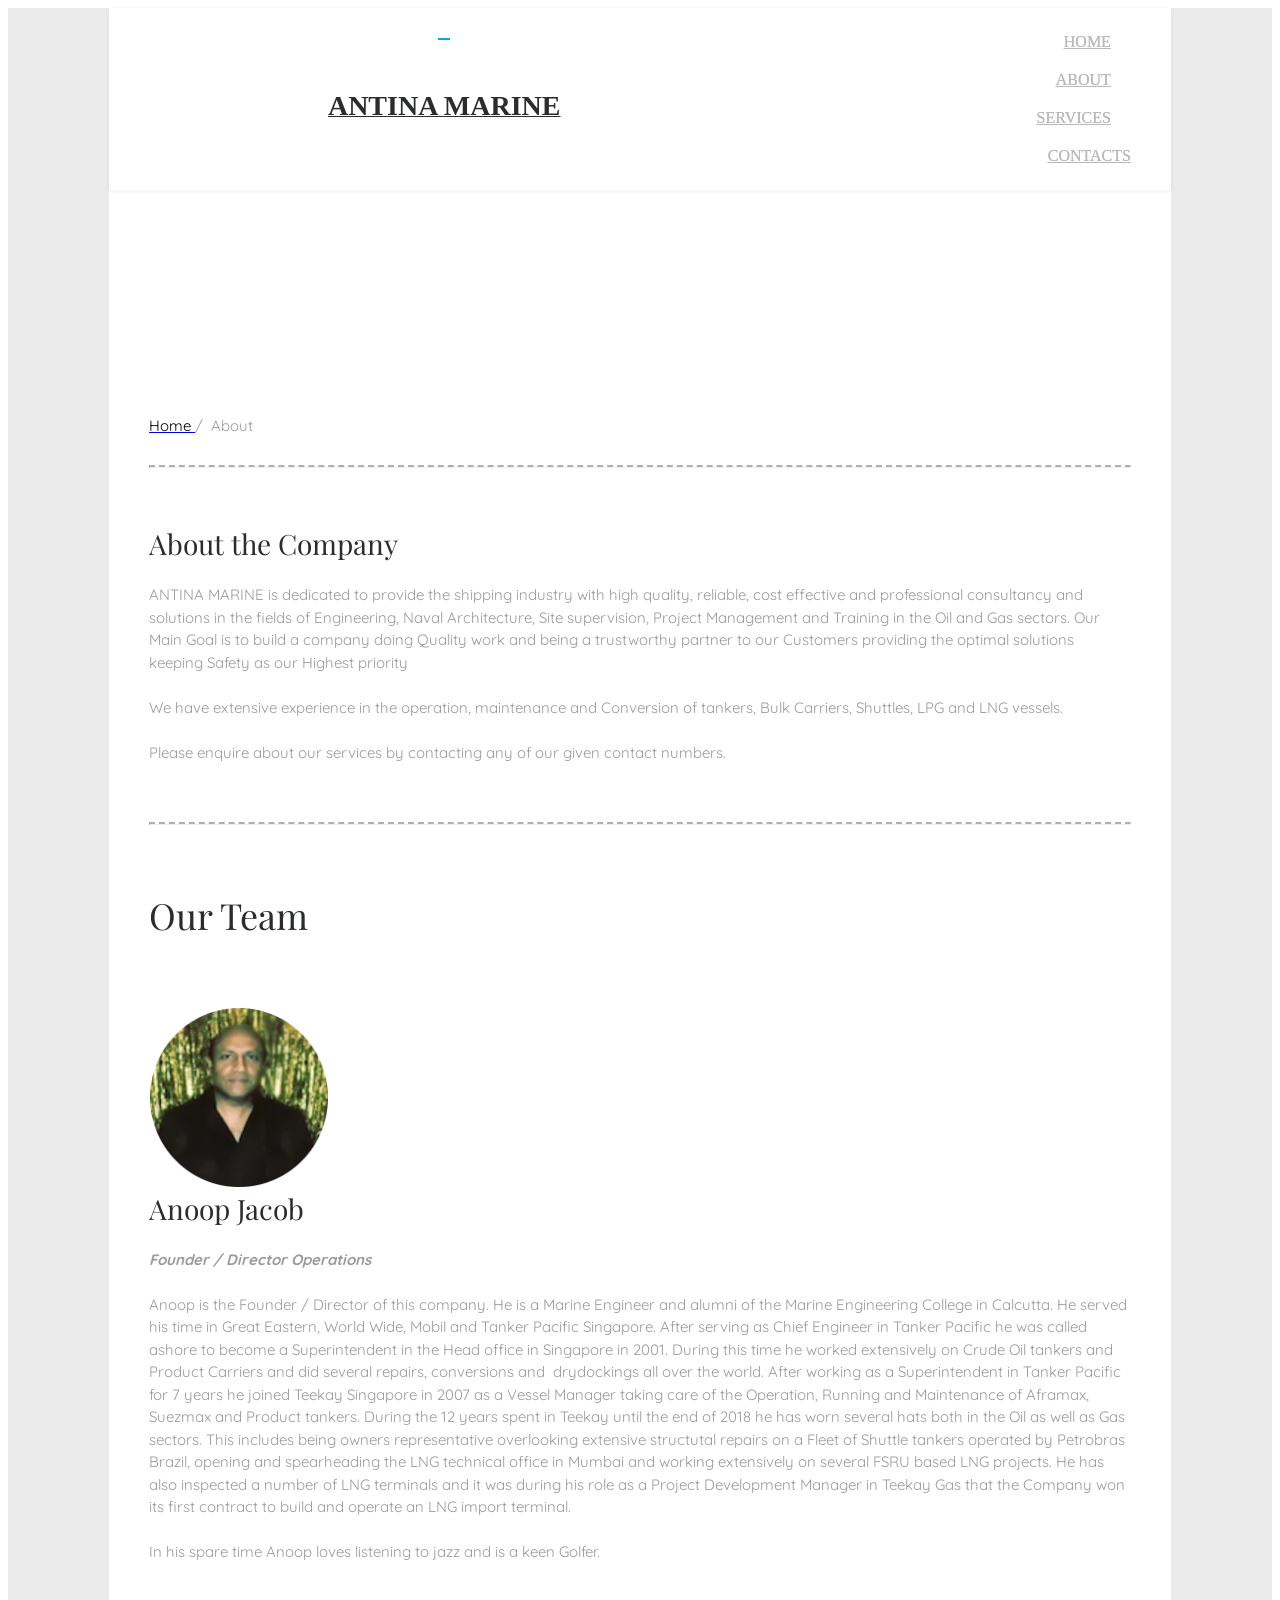
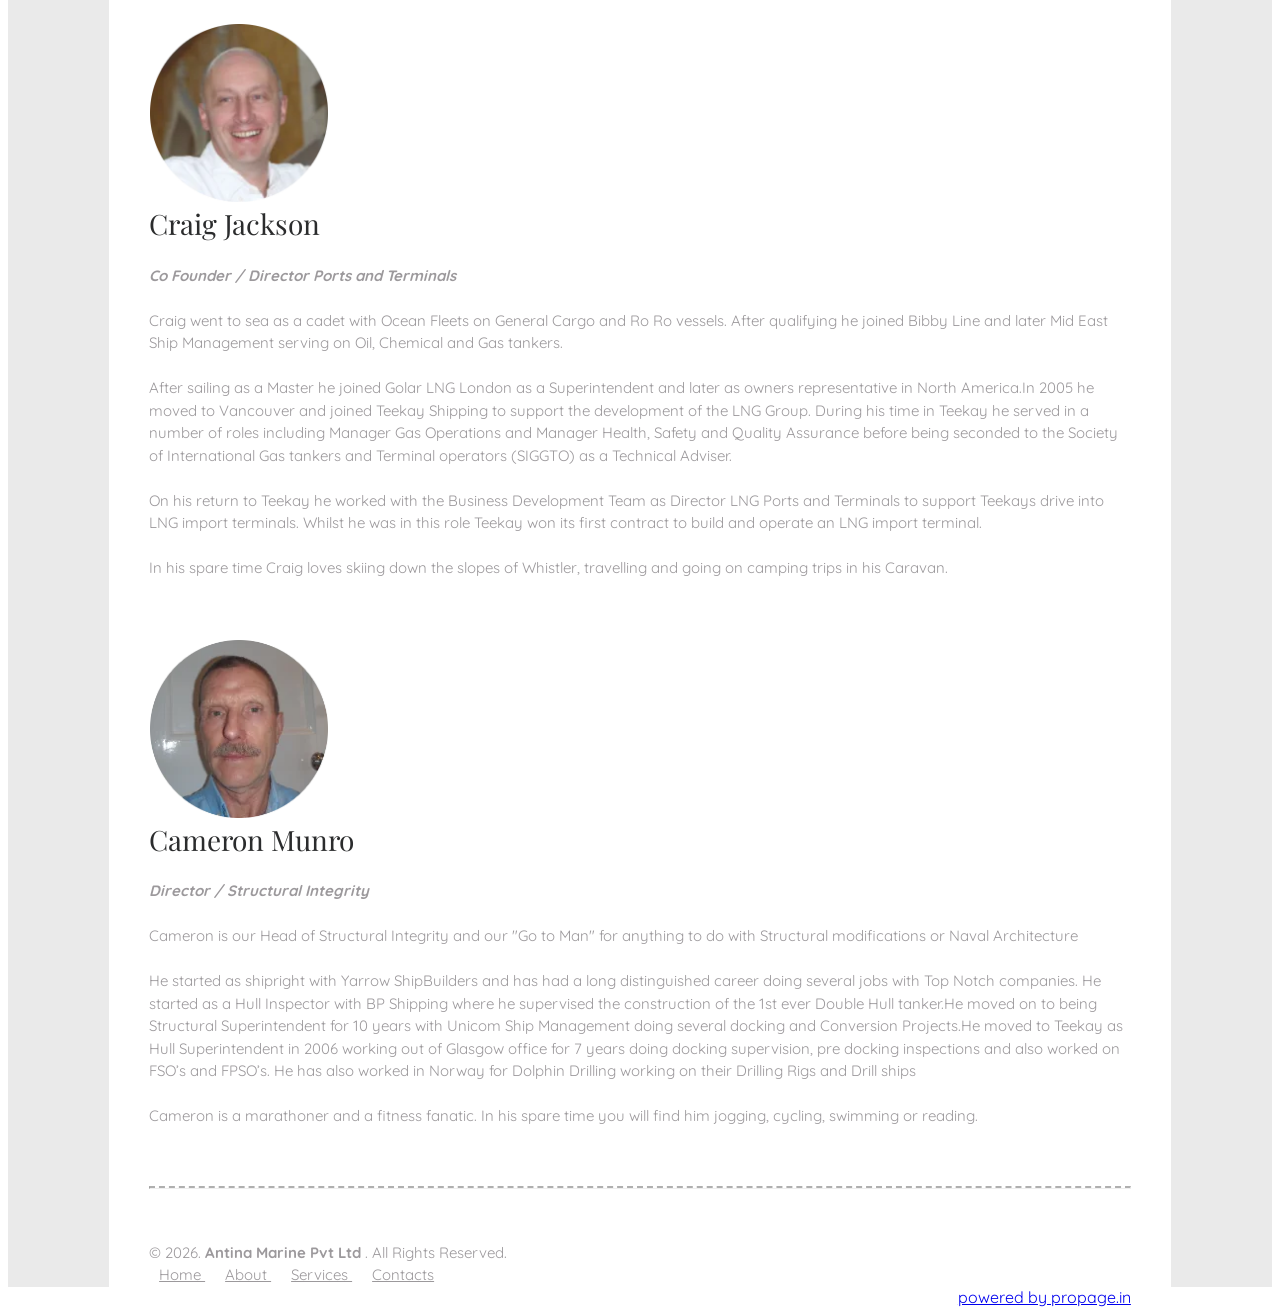
==== about.html @ 216d4218 "Implement initial project structure and setup" ====
<!DOCTYPE html>
<html>
<head>
<meta content="text/html; charset=utf-8" http-equiv="Content-Type"/>
<meta content="width=device-width, initial-scale=1.0" name="viewport"/>
<meta content="true" name="HandheldFriendly"/>
<meta content="480" name="MobileOptimized"/>
<title>
   ANTINA MARINE | About Us
  </title>
<meta content="ANTINA MARINE is dedicated to provide the shipping industry with high quality, reliable, cost effective and professional consultancy and solutions in the fields of Engineering, Naval Architecture, Site supervision, Project Management and Training in the Oil and Gas sectors. Our Main Goal is to build a company doing Quality work and being a trustworthy partner to our Customers providing the optimal solutions keeping Safety as our Highest priorityWe have extensive experience in the operation, maintenance and Conversion of tankers, Bulk Carriers, Shuttles, LPG and LNG vessels.Please enquire about our services by contacting any of our given contact numbers." name="description"/>
<meta content="Anoop Jacob,Craig Jackson,Soli Engineer,Cameron is our Head of Structural Integrity, Naval Architecture," name="keywords"/>
<meta content="ANTINA MARINE | About Us" property="og:title"/>
<meta content="website" property="og:type"/>
<meta content="ANTINA MARINE is dedicated to provide the shipping industry with high quality, reliable, cost effective and professional consultancy and solutions in the fields of Engineering, Naval Architecture, Site supervision, Project Management and Training in the Oil and Gas sectors. Our Main Goal is to build a company doing Quality work and being a trustworthy partner to our Customers providing the optimal solutions keeping Safety as our Highest priorityWe have extensive experience in the operation, maintenance and Conversion of tankers, Bulk Carriers, Shuttles, LPG and LNG vessels.Please enquire about our services by contacting any of our given contact numbers." property="og:description"/>
<meta content="http://www.antinamarine.com/" property="og:site_name"/>
<meta content="ANTINA MARINE | About Us" property="twitter:title"/>
<meta content="summary" name="twitter:card"/>
<meta content="ANTINA MARINE is dedicated to provide the shipping industry with high quality, reliable, cost effective and professional consultancy and solutions in the fields of Engineering, Naval Architecture, Site supervision, Project Management and Training in the Oil and Gas sectors. Our Main Goal is to build a company doing Quality work and being a trustworthy partner to our Customers providing the optimal solutions keeping Safety as our Highest priorityWe have extensive experience in the operation, maintenance and Conversion of tankers, Bulk Carriers, Shuttles, LPG and LNG vessels.Please enquire about our services by contacting any of our given contact numbers." property="twitter:description"/>
<meta content="ANTINA MARINE | About Us" property="twitter:site"/>
<link href="https://fonts.googleapis.com/css2?family=Playfair+Display:ital,wght@0,400..900;1,400..900&amp;family=Quicksand:wght@300..700&amp;display=swap" rel="stylesheet"/><link href="css/main-3.css" rel="stylesheet"/>
<link href="css/main-6.css" rel="stylesheet"/>
<script async="" src="js/bundle-23.js">
</script>
<script>
   window.dataLayer = window.dataLayer || [];
  function gtag(){dataLayer.push(arguments);}
  gtag('js', new Date());

  gtag('config', 'UA-113020394-46');
  </script>
<link href="css/main-5.css" rel="stylesheet" type="text/css"/>
<link href="css/internal-styles.css" rel="stylesheet"/><style>/* Default fonts: Playfair Display for headings, Quicksand for body (change_default_fonts.py) */
body, html, .viamagusPageSettings, .viamagusPageSettings .viamagus-container { font-family: 'Quicksand', sans-serif; }
h1, h2, h3, h4, h5, h6,
.viamagus-heading1, .viamagus-heading2, .viamagus-heading3, .viamagus-section-heading { font-family: 'Playfair Display', serif; }</style>
<link href="imgs/image-1.webp" rel="shortcut icon" type="image/x-icon"/>
<link href="imgs/image-1.webp" rel="apple-touch-icon" type="image/x-icon"/>
<script src="js/bundle-7.js" type="text/javascript">
</script>
<script src="js/bundle-24.js" type="text/javascript">
</script>
<script src="js/bundle-27.js" type="text/javascript">
</script>
<script src="js/bundle-15.js" type="text/javascript">
</script>
<script src="js/bundle-1.js" type="text/javascript">
</script>
<script src="js/bundle-16.js" type="text/javascript">
</script>
<script src="js/bundle-6.js" type="text/javascript">
</script>
<meta content="http://www.antinamarine.com/about.html" property="og:url"/>
</head>
<body>
<script>
   function loadViaBkgImage(){ if($('.backstretch').length){ $.backstretch('destroy',false);} }
  </script>
<div class="viamagusPageSettings">
<div class="viamagus-container">
<link href="css/main-2.css" rel="stylesheet" type="text/css"/>
<div class="viamagus-component viamagus_header" data-component-name="Menu" data-sticky-header="false" id="viamagus_Menu_8910">
<div class="viamagus-component-bg-colour">
<div class="viamagus-component-content navbar navbar-inverse" style="padding-top: 15px; padding-bottom: 15px; padding-left: 40px; padding-right: 40px; font-family: Roboto; font-weight: 700 !important">
<div class="navbar-inner" data-bkg-color="" data-transparent-menu-cover-mode="false">
<div class="viamagus-menu-top-row">
</div>
<div class="container menu-center">
<button class="btn btn-navbar" data-target=".nav-collapse" data-toggle="collapse" type="button">
<span class="icon-bar">
</span>
<span class="icon-bar">
</span>
<span class="icon-bar">
</span>
</button>
<div class="viamagus-business-logo" itemscope="" itemtype="http://schema.org/Organization">
<a class="brand" href="/" itemprop="url">
<span style="font-size: 28px">
<strong>
             ANTINA MARINE
            </strong>
</span>
</a>
</div>
<div class="collapse-center">
<div class="nav-collapse collapse">
<ul class="nav" id="menu-nav">
<li>
<a class="menulink" data-target=".nav-collapse" data-toggle="collapse" href="/" style="font-size: 16px">
<i aria-hidden="true" class="">
</i>
              HOME
             </a>
</li>
<li>
<a class="menulink" data-target=".nav-collapse" data-toggle="collapse" href="about.html" style="font-size: 16px">
<i aria-hidden="true" class="">
</i>
              ABOUT
             </a>
</li>
<li>
<a class="menulink" data-target=".nav-collapse" data-toggle="collapse" href="services.html" style="font-size: 16px">
<i aria-hidden="true" class="">
</i>
              SERVICES
             </a>
</li>
<li>
<a class="menulink" data-target=".nav-collapse" data-toggle="collapse" href="contact.html" style="font-size: 16px">
<i aria-hidden="true" class="">
</i>
              CONTACTS
             </a>
</li>
</ul>
</div>
</div>
</div>
</div>
</div>
</div>
</div>
<div class="viamagus-component viamagus-section-header viamagus-background" data-bkg-image="https://144410f45bc438dcad5a-18b98864fdca6f83e555a378b2619d1d.ssl.cf1.rackcdn.com/1554118048437Background.png" data-component-name="Section Title" id="viamagus_Section_Title_7925">
<div class="viamagus-component-bg-colour">
<div class="viamagus-component-content" style="padding-top: 50px; padding-bottom: 50px">
<div class="row-fluid">
<div class="span12">
<div class="title-page">
<h2 class="viamagus-section-heading title">
<div style="text-align: center">
<span style="color: #FFFFFF">
             About Us
            </span>
</div>
</h2>
</div>
</div>
</div>
</div>
</div>
</div>
<div class="viamagus-component viamagus-richtext" data-bkg-image="" data-component-name="Text" id="viamagus_Text_2625">
<div class="viamagus-component-bg-colour">
<div class="viamagus-component-content" style="padding-top: 20px; padding-bottom: 10px">
<div class="row-fluid viamagus-paragraph" id="viamagus_Text_2625-content">
<a data-active-tab="#pageTab" href="home.html#">
<span style="color: #000000">
          Home
         </span>
</a>
        /  About
       </div>
</div>
</div>
</div>
<div class="viamagus-component viamagus-section-divider">
<div class="viamagus-component-bg-colour">
<div class="viamagus-component-content" style="padding-top: 10px; padding-bottom: 10px">
<hr class="featurette-divider" data-component-name="" id="" style="border-top: 1px solid #eee"/>
</div>
</div>
</div>
<div class="viamagus-component viamagus-image-text container-fluid" data-bkg-image="" data-component-name="Image Text" id="viamagus_Image_Text_7278">
<div class="viamagus-component-bg-colour">
<div class="viamagus-component-content" style="padding-top: 40px; padding-bottom: 40px">
<div class="row-fluid">
<div class="featurette">
<div>
<div class="content-container">
<h2 class="viamagus-heading2 featurette-heading">
            About the Company
           </h2>
<div class="lead viamagus-paragraph">
            ANTINA MARINE is dedicated to provide the shipping industry with high quality, reliable, cost effective and professional consultancy and solutions in the fields of Engineering, Naval Architecture, Site supervision, Project Management and Training in the Oil and Gas sectors. Our Main Goal is to build a company doing Quality work and being a trustworthy partner to our Customers providing the optimal solutions keeping Safety as our Highest priority
            <br/>
<br/>
            We have extensive experience in the operation, maintenance and Conversion of tankers, Bulk Carriers, Shuttles, LPG and LNG vessels.
            <br/>
<br/>
            Please enquire about our services by contacting any of our given contact numbers.
           </div>
</div>
<div style="clear: both">
</div>
</div>
</div>
</div>
</div>
</div>
</div>
<div class="viamagus-component viamagus-section-divider">
<div class="viamagus-component-bg-colour">
<div class="viamagus-component-content" style="padding-top: 10px; padding-bottom: 10px">
<hr class="featurette-divider" data-component-name="" id="" style="border-top: 1px solid #eee"/>
</div>
</div>
</div>
<div class="viamagus-component viamagus-section-header" data-bkg-image="" data-component-name="Section Title" id="viamagus_Section_Title_180">
<div class="viamagus-component-bg-colour">
<div class="viamagus-component-content" style="padding-top: 20px; padding-bottom: 10px">
<div class="row-fluid">
<div class="span12">
<div class="title-page">
<h2 class="viamagus-section-heading title">
           Our Team
          </h2>
</div>
</div>
</div>
</div>
</div>
</div>
<div class="viamagus-component viamagus-image-text container-fluid" data-bkg-image="" data-component-name="Anoop Jacob" id="viamagus_Image_Text_8331">
<div class="viamagus-component-bg-colour">
<div class="viamagus-component-content" style="padding-top: 30px; padding-bottom: 30px">
<div class="row-fluid">
<div class="featurette">
<div class="viamagus-img-txt-split row-fluid">
<div class="span3 pull-left" style="display: table">
<div class="img-container" style="text-align: center; vertical-align: top; display: table-cell">
<img alt="Anoop Jacob" class="featurette-image" data-original="https://144410f45bc438dcad5a-18b98864fdca6f83e555a378b2619d1d.ssl.cf1.rackcdn.com/1554353889473Anoop.png" src="imgs/anoop-jacob.webp" style="width: 85%"/>
</div>
</div>
<div class="span9 txt-container" style="display: table">
<span class="txt-container-vertical-alignment" style="display: table-cell; vertical-align: top">
<h2 class="viamagus-heading2 featurette-heading">
             Anoop Jacob
            </h2>
<div class="lead viamagus-paragraph">
<em>
<strong>
               Founder / Director Operations
              </strong>
</em>
<br/>
<br/>
             Anoop is the Founder / Director of this company. He is a Marine Engineer and alumni of the Marine Engineering College in Calcutta. He served his time in Great Eastern, World Wide, Mobil and Tanker Pacific Singapore. After serving as Chief Engineer in Tanker Pacific he was called ashore to become a Superintendent in the Head office in Singapore in 2001. During this time he worked extensively on Crude Oil tankers and Product Carriers and did several repairs, conversions and  drydockings all over the world. After working as a Superintendent in Tanker Pacific for 7 years he joined Teekay Singapore in 2007 as a Vessel Manager taking care of the Operation, Running and Maintenance of Aframax, Suezmax and Product tankers. During the 12 years spent in Teekay until the end of 2018 he has worn several hats both in the Oil as well as Gas sectors. This includes being owners representative overlooking extensive structutal repairs on a Fleet of Shuttle tankers operated by Petrobras Brazil, opening and spearheading the LNG technical office in Mumbai and working extensively on several FSRU based LNG projects. He has also inspected a number of LNG terminals and it was during his role as a Project Development Manager in Teekay Gas that the Company won its first contract to build and operate an LNG import terminal.
             <br/>
<br/>
             In his spare time Anoop loves listening to jazz and is a keen Golfer.
            </div>
</span>
</div>
</div>
</div>
</div>
</div>
</div>
</div>
<div class="viamagus-component viamagus-image-text container-fluid" data-bkg-image="" data-component-name="Craig Jackson" id="viamagus_Image_Text_8439">
<div class="viamagus-component-bg-colour">
<div class="viamagus-component-content" style="padding-top: 30px; padding-bottom: 30px">
<div class="row-fluid">
<div class="featurette">
<div class="viamagus-img-txt-split row-fluid">
<div class="span3 pull-left" style="display: table">
<div class="img-container" style="text-align: center; vertical-align: top; display: table-cell">
<img alt="Craig Jackson" class="featurette-image" data-original="https://144410f45bc438dcad5a-18b98864fdca6f83e555a378b2619d1d.ssl.cf1.rackcdn.com/1554121737664CraigJackson.png" src="imgs/craig-jackson.webp" style="width: 85%"/>
</div>
</div>
<div class="span9 txt-container" style="display: table">
<span class="txt-container-vertical-alignment" style="display: table-cell; vertical-align: top">
<h2 class="viamagus-heading2 featurette-heading">
             Craig Jackson
            </h2>
<div class="lead viamagus-paragraph">
<em>
<strong>
               Co Founder / Director Ports and Terminals
              </strong>
</em>
<br/>
<br/>
             Craig went to sea as a cadet with Ocean Fleets on General Cargo and Ro Ro vessels. After qualifying he joined Bibby Line and later Mid East Ship Management serving on Oil, Chemical and Gas tankers.
             <br/>
<br/>
             After sailing as a Master he joined Golar LNG London as a Superintendent and later as owners representative in North America.In 2005 he moved to Vancouver and joined Teekay Shipping to support the development of the LNG Group. During his time in Teekay he served in a number of roles including Manager Gas Operations and Manager Health, Safety and Quality Assurance before being seconded to the Society of International Gas tankers and Terminal operators (SIGGTO) as a Technical Adviser.
             <br/>
<br/>
             On his return to Teekay he worked with the Business Development Team as Director LNG Ports and Terminals to support Teekays drive into LNG import terminals. Whilst he was in this role Teekay won its first contract to build and operate an LNG import terminal.
             <br/>
<br/>
             In his spare time Craig loves skiing down the slopes of Whistler, travelling and going on camping trips in his Caravan.
            </div>
</span>
</div>
</div>
</div>
</div>
</div>
</div>
</div>
<div class="viamagus-component viamagus-image-text container-fluid" data-bkg-image="" data-component-name="Cameroon Munro" id="viamagus_Image_Text_9403">
<div class="viamagus-component-bg-colour">
<div class="viamagus-component-content" style="padding-top: 30px; padding-bottom: 40px">
<div class="row-fluid">
<div class="featurette">
<div class="viamagus-img-txt-split row-fluid">
<div class="span3 pull-left" style="display: table">
<div class="img-container" style="text-align: center; vertical-align: top; display: table-cell">
<img alt="Cameron Munro" class="featurette-image" data-original="https://144410f45bc438dcad5a-18b98864fdca6f83e555a378b2619d1d.ssl.cf1.rackcdn.com/1554121795633CameroonMunro.png" src="imgs/cameron-munro.webp" style="width: 85%"/>
</div>
</div>
<div class="span9 txt-container" style="display: table">
<span class="txt-container-vertical-alignment" style="display: table-cell; vertical-align: top">
<h2 class="viamagus-heading2 featurette-heading">
             Cameron Munro
            </h2>
<div class="lead viamagus-paragraph">
<em>
<strong>
               Director / Structural Integrity
              </strong>
</em>
<br/>
<br/>
             Cameron is our Head of Structural Integrity and our "Go to Man" for anything to do with Structural modifications or Naval Architecture
             <br/>
<br/>
             He started as shipright with Yarrow ShipBuilders and has had a long distinguished career doing several jobs with Top Notch companies. He started as a Hull Inspector with BP Shipping where he supervised the construction of the 1st ever Double Hull tanker.He moved on to being Structural Superintendent for 10 years with Unicom Ship Management doing several docking and Conversion Projects.He moved to Teekay as Hull Superintendent in 2006 working out of Glasgow office for 7 years doing docking supervision, pre docking inspections and also worked on FSO’s and FPSO’s. He has also worked in Norway for Dolphin Drilling working on their Drilling Rigs and Drill ships
             <br/>
<br/>
             Cameron is a marathoner and a fitness fanatic. In his spare time you will find him jogging, cycling, swimming or reading.
            </div>
</span>
</div>
</div>
</div>
</div>
</div>
</div>
</div>
<div class="viamagus-component viamagus-section-divider">
<div class="viamagus-component-bg-colour">
<div class="viamagus-component-content" style="padding-top: 10px; padding-bottom: 10px">
<hr class="featurette-divider" data-component-name="" id="" style="border-top: 1px solid #eee"/>
</div>
</div>
</div>
<div class="viamagus-component container-fluid viamagus-embedCode" data-component-name="Embed Code" id="viamagus_Embed_Code_5484">
</div>
<footer class="viamagus-component viamagus_footer" data-bkg-image="" data-component-name="Footer" id="viamagus_Footer_6683">
<div class="viamagus-component-bg-colour">
<div class="viamagus-component-content">
<div class="row-fluid viamagus-paragraph">
<div class="span6">
         © 2026.
         <strong>
          Antina Marine Pvt Ltd
         </strong>
         . All Rights Reserved.
        </div>
<div class="span6">
<div>
<a data-active-tab="#pageTab" href="home.html#">
           Home
          </a>
<a data-active-tab="#pageTab" href="about.html#">
           About
          </a>
<a data-active-tab="#pageTab" href="services.html#">
           Services
          </a>
<a data-active-tab="#pageTab" href="contact.html#">
           Contacts
          </a>
</div>
</div>
</div>
<div class="row-fluid">
<div id="logo">
<a class="external" href="https://propage.in" id="goUp" style="float: right" target="_blank" title="propage.in">powered by propage.in</a>
</div>
</div>
</div>
</div>
</footer>
</div>
</div>
<script src="js/bundle-17.js">
</script>
<script src="js/bundle-19.js">
</script>
<script src="js/bundle-21.js">
</script>
<script src="js/bundle-5.js">
</script>
<script src="js/bundle-14.js">
</script>
<script src="js/bundle-22.js">
</script>
<script src="js/bundle-8.js">
</script>
<script src="js/bundle-29.js">
</script>
<script src="js/bundle-28.js">
</script>
<script src="js/bundle-11.js">
</script>
<script src="js/bundle-12.js">
</script>
<script src="js/bundle-9.js">
</script>
<script src="js/bundle-26.js">
</script>
<script src="js/bundle-13.js">
</script>
<script src="js/bundle-25.js" type="text/javascript">
</script>
<script src="js/bundle-10.js" type="text/javascript">
</script>
<script src="js/bundle-2.js" type="text/javascript">
</script>
<script src="js/bundle-18.js" type="text/javascript">
</script>
<script src="js/bundle-3.js" type="text/javascript">
</script>
<script src="js/bundle-4.js" type="text/javascript">
</script>
<script>
   $(function() {	Viamagus_Website_Loader._init();	Viamagus_Form_Loader._init();});
  </script>
</body>
</html>
---- css/internal-styles.css ----
/* Extracted internal styles from antinamarine.com HTML pages */

.viamagus-errorpage{
background:#D8D8D8;
text-align:center;
margin-top: 150px;
}
 .viamagus-errorpage .errorpage404{
color:#aaa;
font-size:100px;
margin:50px;
}
.viamagus-errorpage .errorpageheader{
color:#4C4C4C;
font-size:50px;
}
.btn{
background:#00ACE6;
color:#fff;
border:0px;
border-radius:0px;
margin:50px;
}
.btn:hover{
background:#00ACE6;
color:#fff;

}

/* RESTAURANT Generic CSS starts */#playarea #target, .viamagus-container {  margin-left:8%;  margin-right:8%;  background-color:#fff;}.viamagusPageSettings {  background-color:rgba(234,234,234,1) !important;}.container-fluid {  padding: 0px;}.viamagus-heading1{  color: #fff;  line-height: 1.2;}.viamagus-heading3{  color: #fff;  line-height: 1.25;}.viamagus-section-heading{  color: #2b2c2d;  line-height: 1.25;}.viamagus-heading2{  color: #2b2c2d;  line-height: 1.25;}.viamagus-paragraph{  color: #9c999c;  line-height: 1.5;  word-break: break-word;}.viamagus-heading2.featurette-heading{  margin-top: 0px}.viamagus-component-content {  padding: 10px 40px;  max-width: 1366px;  margin: auto;}.well .viamagus-component-content, .viamagus_txt-slide .viamagus-component-content {  padding: 0px ;  max-width: 100%;  margin: auto;}.viamagus-spacer .viamagus-component-content{  padding: 0px 40px;}.viamagus-component-content-inner {  padding: 0px 40px;  max-width: 1366px;  margin: auto;  margin-top: 10px;  margin-bottom: 10px;}.viamagus_landimg .viamagus-component-content {  margin: auto !important;  padding-top: 0px !important;  padding-bottom: 0px !important;}.viamagus_footer .viamagus-component-content {  padding: 35px 40px 0 40px;}.vm-social-wall .viamagus-component-content {  padding: 0px;}.viamagus-background .backstretch:before {  position: absolute;  content: '';  width: 100%;  height: 100%;  background: rgba(0, 0, 0, 0.1)}.viamagus-button-default {  background: #50BFA4;  border: 0px solid;  font-size: 14px;  color: #fff;  margin: auto;  border-radius: 0px;  text-shadow: 0 0 0;  padding: 12px 25px;  margin-top: 20px;}.viamagus-button-default:hover {  background: #059a87;  color: #fff;}.viamagus-button-flat {  background: #e50746;  padding: 20px 45px;  text-shadow: 0 0 0;  color: #fff;  font-size: 17px;  text-decoration: none;  border: none;  vertical-align: middle;  border-radius: 0;  margin-top: 20px;}.viamagus-button-flat:hover {  background: #d60742;  color: #fff;}.viamagus-button-transparent {  background: rgba(0, 0, 0, 0);  border: 2px solid;  color: #fff;  margin: auto;  border-radius: 10px;  text-shadow: 0 0 0;  padding: 10px 30px;  margin-top: 20px;}.viamagus-button-transparent:hover {  background: rgba(0, 0, 0, 0.2);  color: #fff;}.mfp-figure:after {  box-shadow: none;  background: none;}/* Nav Bar/Header */.viamagus_header {  display: block;  position: relative;  z-index: 1;}.viamagus_header .viamagus-component-bg-colour {  background-color:#fff;}.viamagus_header .navbar {  margin-bottom: 0px !important;  box-shadow: 0 1px 4px rgba(0,0,0,0.065);}.viamagus_header .navbar-inner {  background: none;  padding: 0px;  border-radius: 0px;  border: 0px;  box-shadow: 0 0 0;}.viamagus_header .nav {  list-style: none;  position: relative;  float: right;  margin: 0;}.viamagus_header .brand {  color: #2b2c2d;  margin-left: 0px;  padding-left: 0px;  text-shadow: none;}.viamagus_header .brand:hover {  color: #2b2c2d;}.viamagus_header .brandcenter {  width: 100%;  margin-left: -20px;}.viamagus_header .navbar-inverse .nav-collapse .nav>li.active>a{  background: none;  color: #2B2C2D;  -webkit-box-shadow: inset 0 0px 0px rgba(0, 0, 0, 0.125);  box-shadow: inset 0 0px 0px rgba(0, 0, 0, 0.125);  outline: none;}.viamagus_header .navbar-inverse .nav>li>a {  text-shadow: 0 0 0;  padding: 10px 20px 10px 20px;}.viamagus_header .navbar-inverse .nav>li:last-child a {  padding: 10px 0px 10px 20px;}.viamagus_header .nav li a {  display: block;  color: #9c999c;  font-size: 14px;  font-weight: 100;}.viamagus_header .nav li a:hover {  text-decoration: none;  color: #2e3133;}.viamagus_header .navbar .btn-navbar {  margin-top: 15px;}.viamagus_header .navbar-inverse .nav-collapse .nav>li>a {  background: none;  text-align: right;}.viamagus_header .navbar-inverse .nav-collapse .nav>li>a:hover {  background: none;  color: #333;}.viamagus_header .menu-center {  display: table;  text-align: center;  width: 100% !important;}.viamagus_header .logomenu-center {  display: table;  text-align: center;  width: auto !important;}.viamagus_header .collapse-center {  display: table-cell;  vertical-align: middle;}.viamagus_header .collapse-centerbrand {  display: table;  margin: auto;}.viamagus-sticky-header {  position: fixed !important;  top: 0;  width: 100%;  z-index: 1010;}.viamagus_header .dropdown-menu {  border: 0;  border-top: 2px solid #F1720C;  border-radius: 0px;  background: #fff;  margin-top: 10px;  position: absolute;  top: 100%;  right: 0px !important;  margin-top: 10px;  left: auto;  padding: 0;}.viamagus_header .navbar .nav>li>.dropdown-menu:after {  left: auto !important;  right: 17px !important;}.viamagus_header .navbar .nav>li>.dropdown-menu:before {  left: auto !important;  right: 17px !important;}.viamagus_header .navbar .nav>li>.dropdown-menu:before {  position: absolute;  top: -8px;  display: inline-block;  border-right: 7px solid transparent;  border-bottom: 7px solid transparent;  border-left: 7px solid transparent;  border-bottom-color: rgba(0, 0, 0, 0.2);  content: '';}.viamagus_header .navbar .nav>li>.dropdown-menu:after {  position: absolute;  top: -8px;  display: inline-block;  border-right: 7px solid transparent;  border-bottom: 7px solid #F1720C;  border-left: 6px solid transparent;  content: '';}.viamagus_header .dropdown-menu li a {  background: none;  border-bottom: 1px solid #e7e7e7;  color: #444 !important;  border-bottom: 1px solid #e7e7e7;  font-weight: 400;  font-size: 14px;  line-height: 35px;  text-align: right;  padding: 3px 15px;  -webkit-transition: all 200ms ease-in;  -o-transition: all 200ms ease-in;  -moz-transition: all 200ms ease-in;  transition: all 200ms ease-in;}.viamagus_header .navbar-inverse .nav li.dropdown.open>.dropdown-toggle {  background: none;}.viamagus_header .navbar-inverse .nav li.dropdown>.dropdown-toggle .caret {  border-top-color: #999;  border-bottom-color: #999;}.viamagus_header .navbar-inverse .nav li.dropdown>.dropdown-toggle .caret:hover {  border-top-color: #e33b00;  border-bottom-color: #e33b00;}.viamagus_header .dropdown-menu>li>a:hover, .dropdown-menu>li>a:focus, .dropdown-submenu:hover>a, .dropdown-submenu:focus>a {  background: #000;  color: #777;}.viamagus_header .dropdown-menu>.active>a, .dropdown-menu>.active>a:hover, .dropdown-menu>.active>a:focus {  background: none;  text-align: right;}.viamagus_header .navbar-inverse .nav li.dropdown.open>.dropdown-toggle, .navbar-inverse .nav li.dropdown.active>.dropdown-toggle, .navbar-inverse .nav li.dropdown.open.active>.dropdown-toggle {  color: #999;  background-color: none;}.viamagus_header .navbar-inverse .nav-collapse .dropdown-menu a:hover {  background: none;}/* Hero Section/Landing Image */.viamagus_landimg {  -webkit-background-size: cover;  background-size: cover;  background-repeat: no-repeat;  box-sizing: border-box;  display: block;  background-color: rgba(0, 0, 0, 0);  width: 100%;}.viamagus_landimg .viamagus-component-bg-colour {  width: 100%;}.displayTable{  display: table;  width:100%;}.displayTableCell{  display: table-cell;  width:100%;  vertical-align: middle;  height:500px;}.viamagus_landimg .box-video {  overflow: hidden;}.viamagus_landimg #video-area, .viamagus_landimg #box-left {  display: table;  min-height: 350px;}.viamagus_landimg #video-area .hero {  text-align: center;}.viamagus_landimg #video-area .hero img {  max-height: 350px;  float: none;}.viamagus_landimg .hero {  display: table-cell;  vertical-align: middle;}.viamagus_landimg .hero-img-center img {  max-height: 150px;}.viamagus_landimg #box-center {  max-height: 350px;}/* Image */.viamagus_image {  margin: 0px;  display: table;  width: 100%;}.viamagus_image img {  margin: auto;  vertical-align: middle;  display: block;  text-align: center;}/* Image/text */.viamagus-image-text .featurette {  overflow: hidden;  background:;}.viamagus-image-text .featurette-image {  position: relative;  z-index: 10;}.featurette-image.pull-right, .pull-right img.featurette-image {  margin-left: 30px;}.featurette-image.pull-left, .pull-left img.featurette-image {  margin-right:30px;}.featurette .lead {  margin:0px;}.viamagus-image-text ol, .viamagus-image-text ul {  list-style-position: inside;  margin: 0;}/* 3 Column Grid */.columngrid-wrap img.why-section {  float: left;  margin-right: 10px;}.viamagus_circlimg img.why-section {  border-radius: 0px;}.viamagus_circlimg  img:hover {  opacity: 0.9;  filter: alpha(opacity=90);}.viamagus_circlimg ul, .viamagus_circlimg ol {  list-style-position: inside;  margin: 0;}/* Text Slider */.viamagus_txt-slide .block {  display: table;  border: 0px !important;  background: none !important;  margin: 0em;  border-top: none;}.viamagus_txt-slide .center {  display: table-cell;  vertical-align: middle;}.viamagus_txt-slide .carousel-control.left {  left: 0px;}.viamagus_txt-slide .carousel-control.right {  right: 0px;}.viamagus_txt-slide .carousel-control.right, .viamagus_txt-slide .carousel-control.left {  -moz-outline-style: none;  outline: none;  border-radius: 0;  border: 0 none;  width: 10px;  background-color: transparent;  opacity: 0.9;  margin-top: 0px;  color: #fff;  font-size: 30px;  display: block;  padding: 0 25px;  height: 100%;  top: 0;}.viamagus_txt-slide .carousel-control .arrow {  display: block;  position: absolute;  top: 50%;  margin-top: -16px;}.viamagus_txt-slide .carousel-control.right .arrow {  left: 35px;  color: #fff;}.viamagus_txt-slide .carousel-control.left .arrow {  right: 35px;  color: #fff;}.viamagus_txt-slide .carousel-control.hide {  display: none !important;}.viamagus_txt-slide  .hidden-phone {  display: block !important;}.viamagus_txt-slide .fa-2x {  font-size: 35px;} /* Carousel */.well {  background-color: transparent;  border-radius: 0px;  border: 0px;  margin-bottom: 0px;}.carousel {  margin-bottom: 0px;}.carousel-control {  background: transparent;  border: none;  opacity: .7;  width: 22px;}.well .carousel-indicators {  right: 100px !important;}.well .carousel-control {  position: absolute;  top: 51% !important;}.carousel-inner > .item > img {  margin: 0 auto;  top: 0;  left: 0;}.viamagus-carousel-slider-info {  background: rgba(1,1,1,0.6);  position: absolute;  bottom: 0;  width: 100%;  padding-bottom: 5px;}.viamagus-carousel-slider-text {  position: absolute;  top: 0;  left: 0;  bottom: 0;  right: 0;  display: block;}.slider-text-center {  display: table;  width: 100%;}.slider-text-center-text {  display: table-cell;  vertical-align: middle;}.viamagus-clients-list .elastislide-list li {  width: auto !important;  max-width: none !important;  max-height: none !important;}/*Media Galleria */.galleria {  background: transparent;}.galleria .notouch {  background: transparent;}/* Grid Gallery Starts Here */.viamagus-grid-item.viamagus-grid {  position: absolute;  width: 200px;  background-position: center center;  background-repeat: no-repeat;  background-size: cover;}.viamagus-grid img {  max-width: 100%;  width: 100%;  display: block;  -webkit-transition: all 600ms cubic-bezier(0.19, 1, 0.22, 1);  -moz-transition: all 600ms cubic-bezier(0.19, 1, 0.22, 1);  -o-transition: all 600ms cubic-bezier(0.19, 1, 0.22, 1);  transition: all 600ms cubic-bezier(0.19, 1, 0.22, 1);  -webkit-transform-origin: 50% 0%;  -moz-transform-origin: 50% 0%;  -o-transform-origin: 50% 0%;  -ms-transform-origin: 50% 0%;  transform-origin: 50% 0%;}.viamagus-grid .viamagus-grid-item-info {  bottom: 0;  text-overflow: ellipsis;  background: #F7F5F2;  padding: 30px;  position: absolute;  top: 0;  left: 0;  z-index: 1000;  width: 100%;  height: 100%;  display: block;  color: #45494d;  -moz-opacity: 0;  opacity: 0;  -webkit-transition: all 500ms cubic-bezier(0.19, 1, 0.22, 1);  -moz-transition: all 500ms cubic-bezier(0.19, 1, 0.22, 1);  -o-transition: all 500ms cubic-bezier(0.19, 1, 0.22, 1);  transition: all 500ms cubic-bezier(0.19, 1, 0.22, 1);  -webkit-box-sizing: border-box;  -moz-box-sizing: border-box;  box-sizing: border-box;}.viamagus-grid .viamagus-grid-item-info:hover {  opacity: 0.9;}.viamagus-grid h4 {  padding: 0px 5px;}/* Masonry */.viamagus-masonry .viamagus-grid-item-info {  color: #333;  background: #fff;  padding: 1px;}.viamagus-masonry .viamagus-grid-item-info h4 {  margin: 5px 0;  padding: 0 10px 5px;}.viamagus-masonry .viamagus-grid-item-info div {  padding: 0px 10px 5px;}.viamagus-masonry img {  width: 100%;  height: auto;  margin: 0px;  padding: 0px;  display: block;}.viamagus-grid-gallery .image-bottom {  color: #333;  background: #fff;  bottom: 0;  position: absolute;  width: 100%;}.viamagus-grid-gallery .image-top {  color: #333;  background: #fff;  top: 0;  position: absolute;  width: 100%;}.viamagus-grid-gallery .image-hover {  bottom: 0;  background: #F7F5F2;  padding: 30px;  position: absolute;  top: 0;  left: 0;  z-index: 1000;  width: 100%;  height: 100%;  display: block;  color: #45494d;  -moz-opacity: 0;  opacity: 0;  -webkit-transition: all 500ms cubic-bezier(0.19, 1, 0.22, 1);  -moz-transition: all 500ms cubic-bezier(0.19, 1, 0.22, 1);  -o-transition: all 500ms cubic-bezier(0.19, 1, 0.22, 1);  transition: all 500ms cubic-bezier(0.19, 1, 0.22, 1);  -webkit-box-sizing: border-box;  -moz-box-sizing: border-box;  box-sizing: border-box;}.viamagus-grid-gallery .image-hover {  word-wrap: break-word;}.viamagus-grid-gallery .viamagus-grid .image-hover:hover {  opacity: 0.9;}/* viamagus-cart */.viamagus-cart-container {  border: 1px solid #DEDEDE !important;}.viamagus-cart-container h3.viamagus-product-name {  font-size: 18px;}.viamagus-cart-container h4.viamagus-product-price {  font-size: 14px;}.viamagus-cart .viamagus-grid-item-info {  color: #333;  background: #fff;  padding: 0 5px !important;}.viamagus-cart {  border: 0 !important;}.viamagus-cart-img {  background-position: center center;  background-repeat: no-repeat;  background-size: cover;}/* Contact */.viamagus_contact .form-horizontal {  margin: 0;}.viamagus_contact ul {  padding: 0;  margin: 0px;}.viamagus-contact-form-layout-2 .span4 {  padding: 20px 0px;}.viamagus_contact p{  color: inherit;}.viamagus_contact input.submit{  margin-top: 20px;}.viamagus_contact p.contact-message{  margin:0px;}.viamagus_contact .map {  position: relative !important;  color: #000;}.viamagus_contact input[type=text], .viamagus_contact input[type=text] {  height: 2.90em;  color: white;}.viamagus_contact textarea {  color: white;  height: auto;}.viamagus_contact input[type=text], .viamagus_contact input[type=text], .viamagus_contact textarea {  text-align: left;  vertical-align: middle;  width: 97%;  background: transparent;  color: #000;  border-radius: 0px;  padding: 4px;}.viamagus_contact .span6 input[type=text], .viamagus_contact .span6 input[type=text], .viamagus_contact .span6 textarea {  width: 98%;}.viamagus_contact input, button, select, textarea {  font-family: inherit;}.viamagus_contact li {  list-style: none;}.viamagus_contact label {  color: #626263;}.viamagus_contact .viamagus-contact-form-address {  display: table;  min-height: 180px;}.viamagus_contact .viamagus-form-alignment, .viamagus-google-map .via-align {  display: table-cell;  vertical-align: middle;}.viamagus-google-map .span4 {  display: table;  min-height: 300px;}.viamagus_contact img {  max-width: none;}.viamagus_contact .viamagus-customer-email a{  word-break: break-word;  color: inherit;}/* Footer */.viamagus_footer .copyright-center {  text-align: center;}.viamagus_footer .socials-left {  font-size: 20px;  text-align: left;}.viamagus_footer .socials-right {  font-size: 20px;  text-align: right;}.viamagus_footer .viamagus-paragraph a {  padding: 0px 10px;  color:inherit;}.viamagus_footer a:hover{  opacity: 0.5;  text-decoration:none !important;}#logo a:hover {  text-decoration: none;}/* SMS Update */.vm-text-update {  list-style: none;  margin: 20px 0px;}.vm-text-update > li > .vm-text-update-panel {  background: rgba(255, 255, 255, 0);  width: calc( 100% - 135px );  float: left;  border: 1px solid #d4d4d4;  border-radius: 2px;  padding: 30px;  color: #626263;}.vm-text-update > li {  margin-bottom: 0px;}/* Product Listing */.vm-product-group {  padding: 0px;}.vm-product-group .vm-product {  padding: 0 40px;}/* Social Wall */.vm-social-wall .viamagus-heading1 {  text-align: center;  line-height: 1.2;  margin-top: 0;  padding-top: 5px;}.vm-social-wall .viamagus-heading3 {  text-align: center;} /* Responsive CSS Starts here*/  @media (min-width:650px) {  .viamagus_landimg {    background-attachment: fixed;  }}@media (min-width:1367px) {  #playarea #target, .viamagus-container {    margin-left: 15%;    margin-right: 15%;  }}@media ( max-width:979px) {  .well .viamagus-component-content, .viamagus_txt-slide .viamagus-component-content {    padding: 0px !important;  }  .viamagus-component-content, .vm-product-group .vm-product  {    padding: 20px !important;  }  .viamagus-component-content-inner {    padding: 0 35px;  }  .viamagus_header .collapse-center {    display: table-cell;    vertical-align: middle;    padding-top: 40px;  }  .viamagus_header .navbar .btn-navbar {    margin-top: 5px;    position: absolute;    right: 18px;  }  .viamagus_header .nav-collapse .dropdown-menu li li a {    margin-bottom: 0px !important;  }  .viamagus_header .navbar-inverse .nav>li a {    padding: 10px 0px 10px 20px !important;  }  .viamagus_header .dropdown-menu {    position: relative;    min-width: 120px;  }  .viamagus_header .dropdown-menu li a {    white-space: normal;    word-break: break-word;  }  .viamagus_header .navbar-inverse .dropdown-menu li a{    padding: 10px 20px !important;  }  .viamagus_contact .button-align {    margin-bottom: 15px;  }.viamagus_header .brand img {    max-width: 100px;  }.viamagus_header .viamagus-component-content {    padding: 0px 20px !important;  }}/* Tabs CSS */ @media (max-width:768px){  #playarea #target, .viamagus-container {    margin-left: 4%;    margin-right: 4%;  }  .viamagus-heading1{    font-size:36px !important;  }  .viamagus-heading3{    font-size:20px !important;  }  .viamagus-section-heading{    font-size:24px !important;  }  .viamagus-heading2{    font-size:22px !important;  }  body {    padding: 0px;  }  .viamagus_footer {    margin: 0px;    padding: 10px 0px 0px !important;  }  .viamagus_landimg #box-left, .viamagus_landimg #video-area {    min-height: 100px;  }  .viamagus_landimg #video-area .hero img {    margin: 10px 0;  }}/* Mobiles CSS */@media ( max-width:500px) {  .viamagus-heading1{    font-size:28px !important;  }  .viamagus-heading3{    font-size:18px !important;  }  .viamagus-section-heading{    font-size:20px !important;  }  .viamagus-heading2{    font-size:18px !important;  }  .featurette-image.pull-left, .pull-left img.featurette-image {    margin-right: 0px;    margin-top: 0;  }  .featurette-image {    margin: 10px 0px;    width: 100% !important;  }  .featurette-image.pull-right, .pull-right img.featurette-image {    margin-left: 0px;    margin-top: 0;  }  .columngridone, .columngridtwo, .columngridthree {    margin: 10px 0px 30px;  }  .viamagus_circlimg .img-responsive {    display: block;    height: auto !important;    max-width: 100%;  }  .carousel-control {    width: 12px;  }  .viamagus_header .menu-center {    display: block;  }  .viamagus_header .collapse-center {    display: block;  }  .viamagus-section-header .viamagus-section-heading {    margin: 0;  }}

.viamagus_landimg {
    background-position: 50% 100% !important;
}.viamagus_landimg .viamagus-heading1 {
    margin-top: -100px;
}
.viamagus-grid h4 {
    padding: 0px 5px;
    font-size: 26px;
    line-height: 1.2;
}.viamagus-button-default {
    background: #1FA1EF;
    border-radius: 50px;
    letter-spacing: 1px;
    text-transform: uppercase;
    font-size: 13px;
}.viamagus-button-default:hover {
    background: #222;
}hr.featurette-divider {
    border-top: 2px dashed rgba(175,175,175,1) !important;
}input[type=email] {
    text-align: left;
    vertical-align: middle;
    width: 97%;
    background: transparent;
    color: #000;
    border-radius: 0px;
    padding: 4px;
    height: 40px;
}.viamagus-image-text ol, .viamagus-image-text ul {
    list-style-position: outside;
    margin: 0 0 10px 20px;
}@media (max-width: 500px){
.viamagus-section-heading {
    font-size: 32px !important;
}.viamagus_header .brand span {
    font-size: 20px !important;
}
}

.viamagus_header .navbar-inverse .nav-collapse .nav>li>a{color:rgba(185,185,185,1);} .viamagus_header .dropdown-menu>li>a:hover,.viamagus_header .dropdown-menu>li>a:focus,.viamagus_header .dropdown-submenu:hover>a,.viamagus_header .dropdown-submenu:focus>a {color:rgba(185,185,185,1) !important;}.viamagus_header .navbar-inverse .nav-collapse .nav>li.active>a{color: rgba(43,44,45,1) !important;}.viamagus_header .navbar-inverse .nav-collapse .nav>li.active>a:hover{color: rgba(43,44,45,1) !important;}.viamagus_header li a:hover{color: rgba(43,44,45,1) !important;}.viamagusPageSettings,.viamagusPageSettings .viamagus-container{font-family:'Roboto'}.viamagus-heading1{font-size:42px;}.viamagus_landimg .viamagus-heading1{font-size:42px;}.viamagus_txt-slide .viamagus-heading1{font-size:42px;}.slider-text-center-text .viamagus-heading1{font-size:42px;}.viamagus-heading3{font-size:26px;}.viamagus_landimg .viamagus-heading3{font-size:26px;}.viamagus_txt-slide .viamagus-heading3{font-size:26px;}.slider-text-center-text .viamagus-heading3{font-size:26px;}.viamagus-section-heading{font-size:36px;}.viamagus-section-header .viamagus-section-heading{font-size:36px;}.viamagus-heading2{font-size:28px;}.viamagus_circlimg .viamagus-heading2{font-size:28px;}.viamagus-paragraph{font-size:15px;}.featurette .viamagus-paragraph{font-size:15px;}.viamagus-heading1{font-weight:normal;}.viamagus_landimg .viamagus-heading1{font-weight:normal;}.viamagus_txt-slide .viamagus-heading1{font-weight:normal;}.slider-text-center-text .viamagus-heading1{font-weight:normal;}.viamagus-heading3{font-weight:normal;}.viamagus_landimg .viamagus-heading3{font-weight:normal;}.viamagus_txt-slide .viamagus-heading3{font-weight:normal;} .slider-text-center-text .viamagus-heading3{font-weight:normal;}.viamagus-section-heading{font-weight:normal;}.viamagus-section-header .viamagus-section-heading{font-weight:normal;}.viamagus-heading2{font-weight:normal;}.viamagus_circlimg .viamagus-heading2{font-weight:normal;}.viamagus-paragraph{font-weight:normal;}.featurette .viamagus-paragraph{font-weight:normal;}.viamagus-blog-post-title{font-size:36px;}.vm-blog .vm-blog-post .post-content h1{font-size:36px;}.viamagus-blog-post-desc{font-size:14px;}.vm-blog .vm-blog-post .post-content{font-size:14px;}.viamagus-product-name{font-size:36px !important;}.viamagus-product-desc{font-size:14px !important;}.viamagus-product-price{font-size:14px !important;}

.viamagus_header{display:block;}

.vm-currency-dropdown{
		  	width:75px;
		  }
		  .vm-currency-container label{
		  	 color: ;
		  }
			
			  .viamagus_header .navbar-inverse .nav-collapse .nav>li>a,
			  .viamagus_header .dropdown-menu>.active>a,
			  .viamagus_header .dropdown-menu>.active>a:hover,
			  .viamagus_header .dropdown-menu>.active>a:focus
			  {
				font-weight:normal;
				font-style:normal;
			  }
			
			
			
			
			
			
			.viamagus_header .logo-between-links .viamagus-business-logo{
				display: none;
			}
			.viamagus_header .logo-between-links .viamagus-business-center-logo{
				-webkit-transform: scale(2);
				-moz-transform: scale(2);
				-ms-transform: scale(2);
				-o-transform: scale(2);
				transform: scale(2);
				margin-left: 50px;
				margin-right: 50px;
			}

hr.featurette-divider.viamagus-component{
		border-bottom: transparent;
	}

@media (max-width: 500px){
.featurette-image {
    margin: 10px 0px;
    width: 50% !important;
}
          }

#viamagus_Footer_6683 *::-webkit-input-placeholder {
 color: ;
}
#viamagus_Footer_6683 *:-moz-placeholder {
 color: ;
}
#viamagus_Footer_6683 :-ms-input-placeholder { 
 color: ;
}
#viamagus_Footer_6683 input[type=text],#viamagus_Footer_6683 input[type=email],#viamagus_Footer_6683 textarea {
	border: 1px solid ;
	background-color:;
}

.fixedImgAlignmnetFixed{
	float: left;
	width: 100%;
}
.image-alignment{
	display: block;
	float: left;
	width:100%;
}

#viamagus_Contact_Form_29 p,#viamagus_Contact_Form_29 #customerAddress,
#viamagus_Contact_Form_29 .viamagus-google-address,#viamagus_Contact_Form_29 .viamagus-customer-phoneNo, #viamagus_Contact_Form_29 .viamagus-customer-email a{
 color:;
}
#viamagus_Contact_Form_29 *::-webkit-input-placeholder {
 color: ;
}
#viamagus_Contact_Form_29 *:-moz-placeholder {
 color: ;
}
#viamagus_Contact_Form_29 :-ms-input-placeholder { / IE10+ */
 color: ;
}
#viamagus_Contact_Form_29 input[type=text],#viamagus_Contact_Form_29 input[type=email],#viamagus_Contact_Form_29 textarea {
	border: 1px solid rgba(244,244,244,1);
	background-color:rgba(244,244,244,1);
}

#viamagus_Grid_gallery_6604  .viamagus-grid-item h4{
	  color: rgba(255,255,255,1);	
	}




	#viamagus_Grid_gallery_6604 .viamagus-grid-item .viamagus-paragraph{
	color: rgba(255,255,255,1);	
	}




	#viamagus_Grid_gallery_6604 .viamagus-grid-item {
	text-align: center;	
	}




	
	.viamagus-grid-gallery .viamagus-grid-item 
	{
		overflow: hidden;
	}
	 .viamagus-grid-gallery .viamagus-grid-item:hover > .grid-item-content{
		
	   transition: width 0.5s ease-out 2s, height 0.5s ease-out 2s, 1s ease-out 0.1s !important;
	  -moz-transform: scale(1.2);
	  -webkit-transform: scale(1.2);
	  -o-transform: scale(1.2);
	  transform: scale(1.2);
    }



.viamagus-grid-item .grid-item-content	{
	background-position: center center;
    background-repeat: no-repeat;
    background-size: cover;
    height: 100%;
}
.viamagus-grid-item.viamagus-grid  {
	position: absolute;
    width:200px;
    background-position: center center;
    background-repeat: no-repeat;
    background-size: cover;
}
.viamagus-grid-gallery .image-desc-show {
    bottom: 0;
    background:rgba(255, 255, 255, 0.7);
    padding: 30px;
    position: absolute;
    top: 0;
    left: 0;
    z-index: 1000;
    width: 100%;
    height: 100%;
    display: table;
    color: #000;
    opacity: 1;
    -webkit-transition: all 500ms cubic-bezier(0.19, 1, 0.22, 1);
    -moz-transition: all 500ms cubic-bezier(0.19, 1, 0.22, 1);
    -o-transition: all 500ms cubic-bezier(0.19, 1, 0.22, 1);
    transition: all 500ms cubic-bezier(0.19, 1, 0.22, 1);
    -webkit-box-sizing: border-box;
    -moz-box-sizing: border-box;
    box-sizing: border-box;
}
.viamagus-grid-gallery .image-desc-show .image-show-inner{
    display: table-cell;
    vertical-align: middle;
 }
 .viamagus-grid-gallery .image-desc-show .image-show-inner .btn{
 	opacity:1;
 }


.viamagus-cart img{
   height:100px;
   object-fit:contain; 
}
.fade-in-scale {
-webkit-transform: scale(0.7);
-moz-transform: scale(0.7);
-ms-transform: scale(0.7);
transform: scale(0.7);
opacity: 0;
-webkit-transition: all 0.3s;
-moz-transition: all 0.3s;
transition: all 0.3s;
}

#viamagus_Contact_Form_3103 p,#viamagus_Contact_Form_3103 #customerAddress,
#viamagus_Contact_Form_3103 .viamagus-google-address,#viamagus_Contact_Form_3103 .viamagus-customer-phoneNo, #viamagus_Contact_Form_3103 .viamagus-customer-email a{
 color:;
}
#viamagus_Contact_Form_3103 *::-webkit-input-placeholder {
 color: ;
}
#viamagus_Contact_Form_3103 *:-moz-placeholder {
 color: ;
}
#viamagus_Contact_Form_3103 :-ms-input-placeholder { / IE10+ */
 color: ;
}
#viamagus_Contact_Form_3103 input[type=text],#viamagus_Contact_Form_3103 input[type=email],#viamagus_Contact_Form_3103 textarea {
	border: 1px solid rgba(234,234,234,1);
	background-color:rgba(244,244,244,1);
}
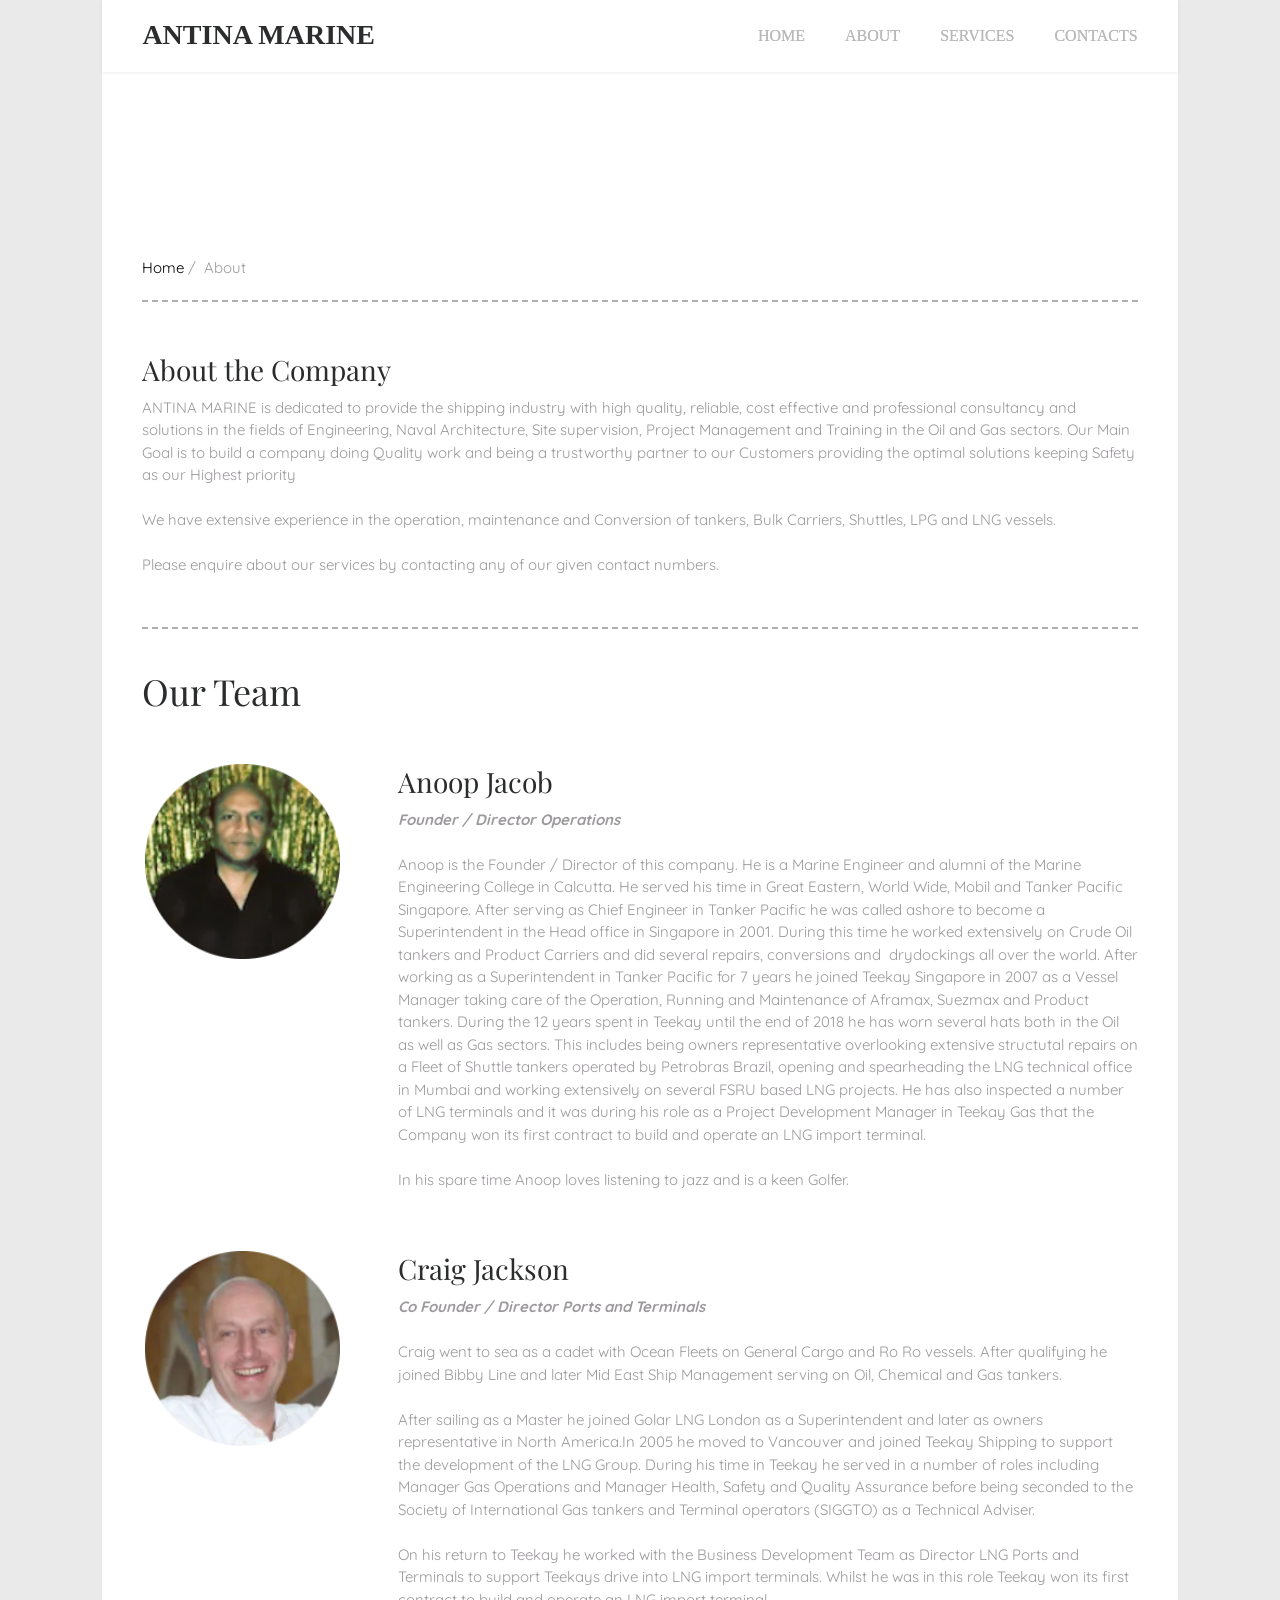
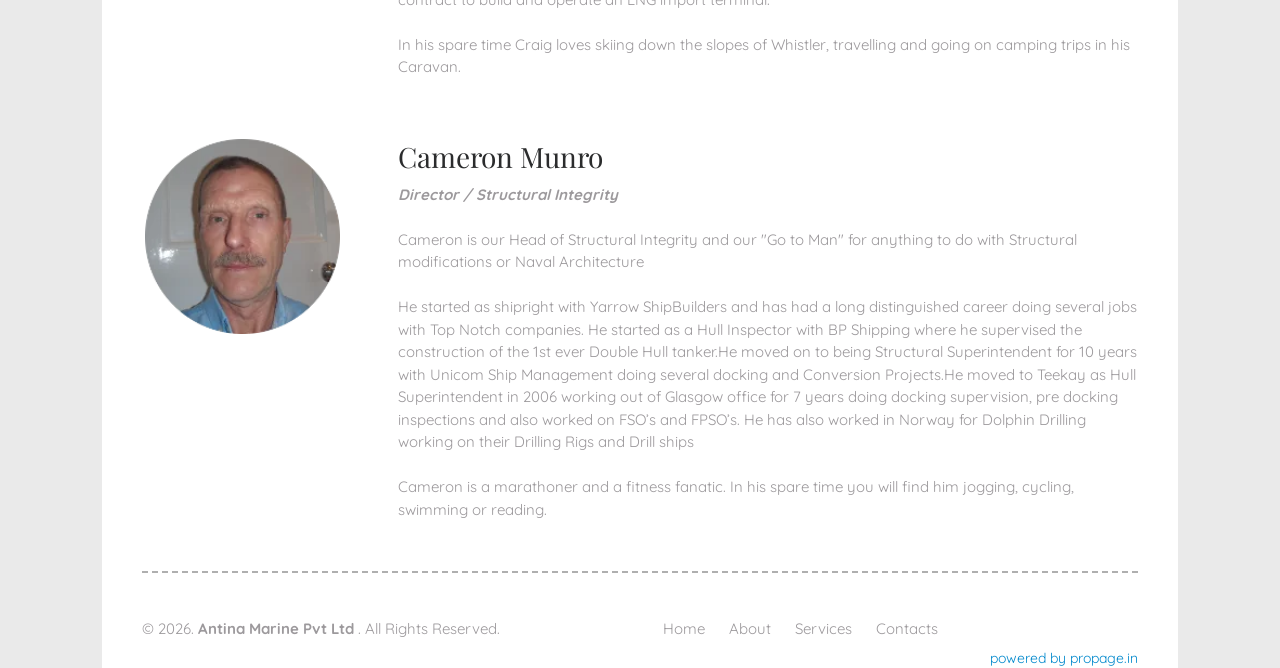
==== commit 4fe8e529: "Update index.html and CSS files to enhance SEO and replace external resources with local assets. Add" ====
--- a/about.html
+++ b/about.html
@@ -220,7 +220,7 @@
 <div class="viamagus-img-txt-split row-fluid">
 <div class="span3 pull-left" style="display: table">
 <div class="img-container" style="text-align: center; vertical-align: top; display: table-cell">
-<img alt="Anoop Jacob" class="featurette-image" data-original="https://144410f45bc438dcad5a-18b98864fdca6f83e555a378b2619d1d.ssl.cf1.rackcdn.com/1554353889473Anoop.png" src="imgs/anoop-jacob.webp" style="width: 85%"/>
+<img alt="Anoop Jacob" class="featurette-image" data-original="imgs/5256f1551f5f7bd8374dad4b01ec3c94.png" src="imgs/anoop-jacob.webp" style="width: 85%"/>
 </div>
 </div>
 <div class="span9 txt-container" style="display: table">
@@ -257,7 +257,7 @@
 <div class="viamagus-img-txt-split row-fluid">
 <div class="span3 pull-left" style="display: table">
 <div class="img-container" style="text-align: center; vertical-align: top; display: table-cell">
-<img alt="Craig Jackson" class="featurette-image" data-original="https://144410f45bc438dcad5a-18b98864fdca6f83e555a378b2619d1d.ssl.cf1.rackcdn.com/1554121737664CraigJackson.png" src="imgs/craig-jackson.webp" style="width: 85%"/>
+<img alt="Craig Jackson" class="featurette-image" data-original="imgs/15e7ea1697d0b62f54c1bebb8ecf95f2.png" src="imgs/craig-jackson.webp" style="width: 85%"/>
 </div>
 </div>
 <div class="span9 txt-container" style="display: table">
@@ -300,7 +300,7 @@
 <div class="viamagus-img-txt-split row-fluid">
 <div class="span3 pull-left" style="display: table">
 <div class="img-container" style="text-align: center; vertical-align: top; display: table-cell">
-<img alt="Cameron Munro" class="featurette-image" data-original="https://144410f45bc438dcad5a-18b98864fdca6f83e555a378b2619d1d.ssl.cf1.rackcdn.com/1554121795633CameroonMunro.png" src="imgs/cameron-munro.webp" style="width: 85%"/>
+<img alt="Cameron Munro" class="featurette-image" data-original="imgs/bb2973952c291de883a58451ae5b2597.png" src="imgs/cameron-munro.webp" style="width: 85%"/>
 </div>
 </div>
 <div class="span9 txt-container" style="display: table">
--- a/css/main-5.css
+++ b/css/main-5.css
@@ -0,0 +1,7 @@
+@font-face {
+  font-family: 'Roboto';
+  font-style: normal;
+  font-weight: 400;
+  font-stretch: normal;
+  src: url('fonts/101368c1d6913bd057296570a7597ec0.ttf') format('truetype');
+}
--- a/css/main-2.css
+++ b/css/main-2.css
@@ -0,0 +1,7 @@
+@font-face {
+  font-family: 'Roboto';
+  font-style: normal;
+  font-weight: 700;
+  font-stretch: normal;
+  src: url('fonts/1d788591849b2af93d2445692fdbb065.ttf') format('truetype');
+}
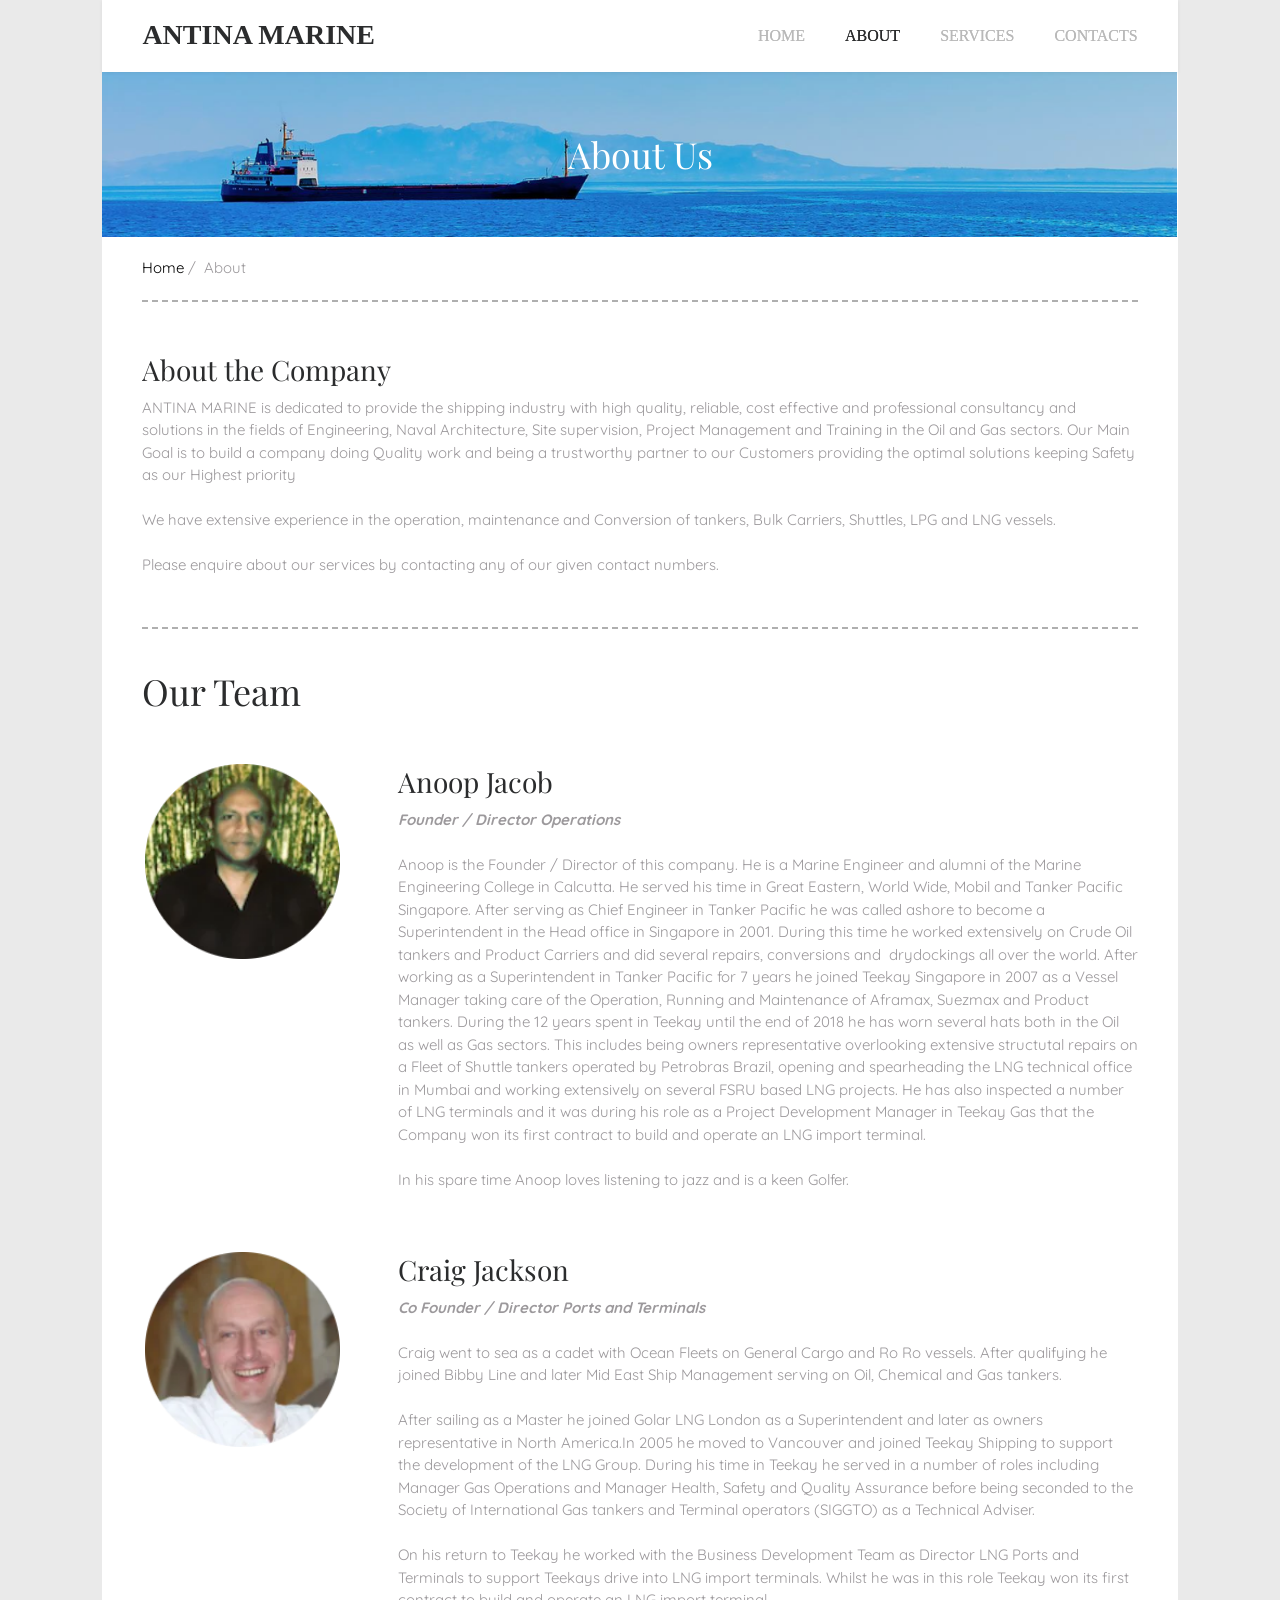
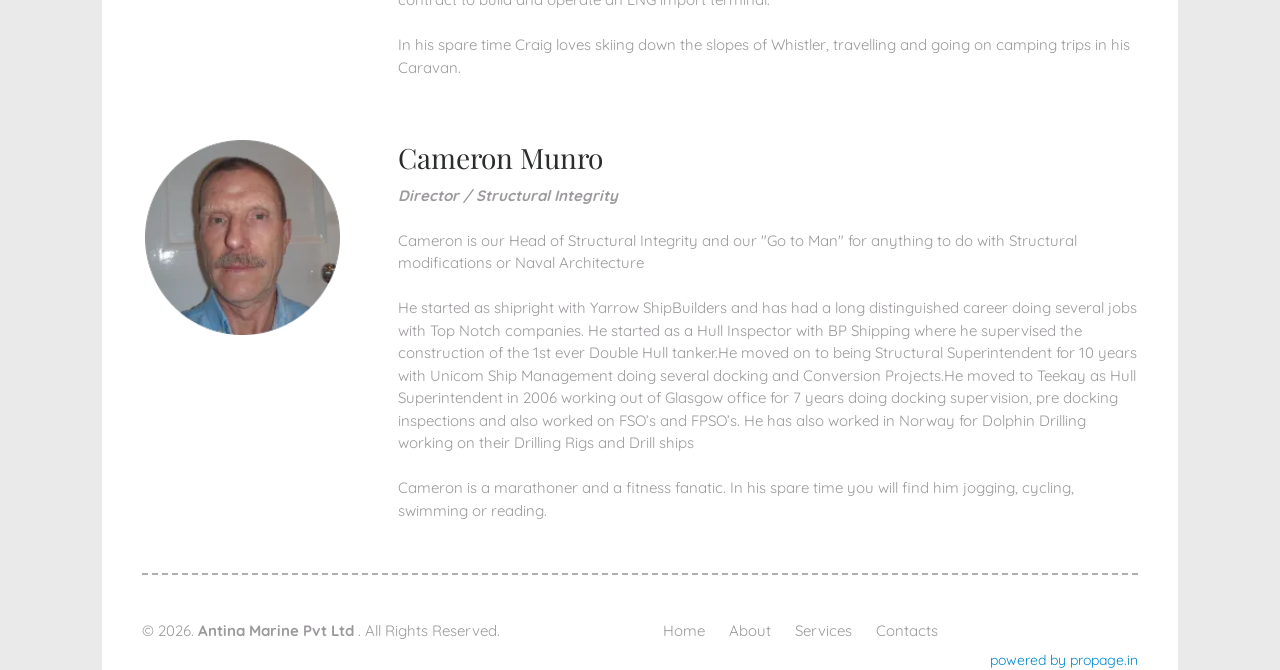
==== commit bf21d5d1: "Update index.html and CSS files to enhance SEO and replace external resources with local assets. Add" ====
--- a/about.html
+++ b/about.html
@@ -122,7 +122,7 @@
 </div>
 </div>
 </div>
-<div class="viamagus-component viamagus-section-header viamagus-background" data-bkg-image="https://144410f45bc438dcad5a-18b98864fdca6f83e555a378b2619d1d.ssl.cf1.rackcdn.com/1554118048437Background.png" data-component-name="Section Title" id="viamagus_Section_Title_7925">
+<div class="viamagus-component viamagus-section-header viamagus-background" data-bkg-image="imgs/c4e3153aca9840fe7357dd6cff005d27.png" data-component-name="Section Title" id="viamagus_Section_Title_7925">
 <div class="viamagus-component-bg-colour">
 <div class="viamagus-component-content" style="padding-top: 50px; padding-bottom: 50px">
 <div class="row-fluid">
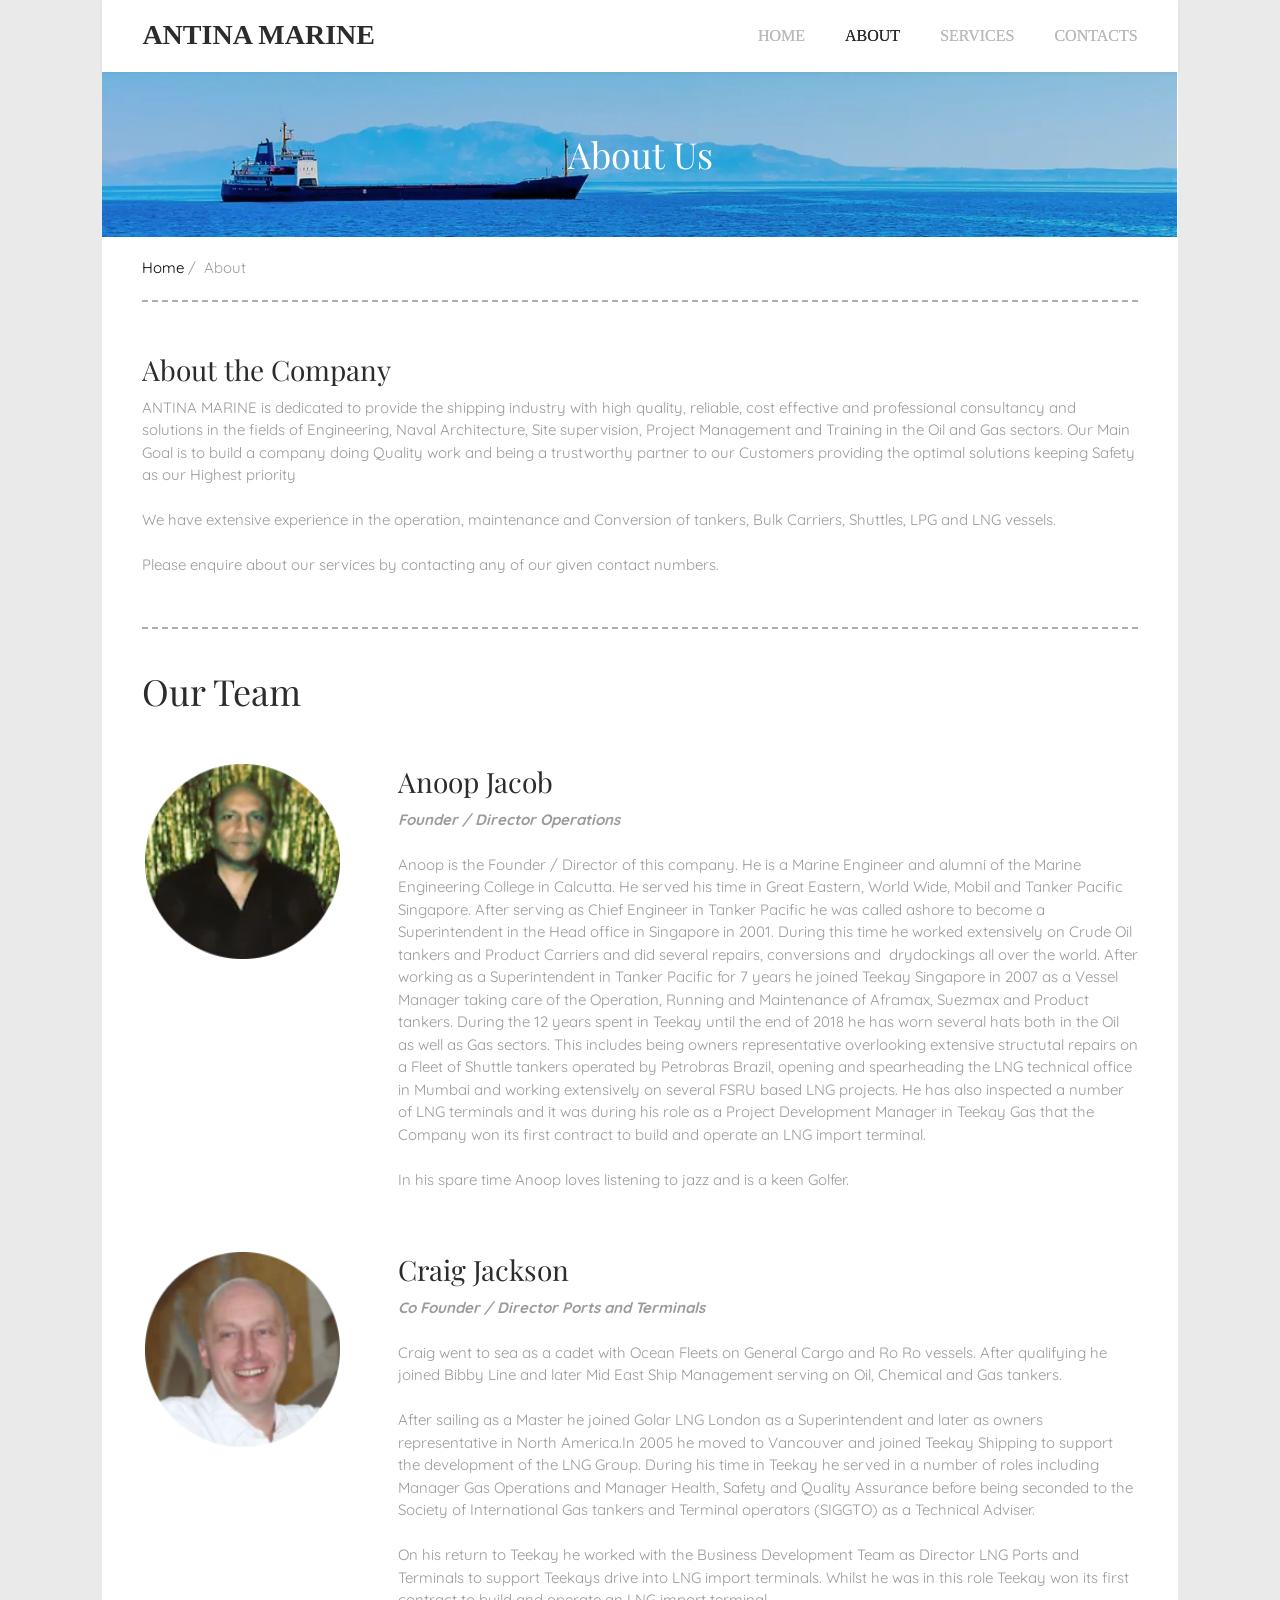
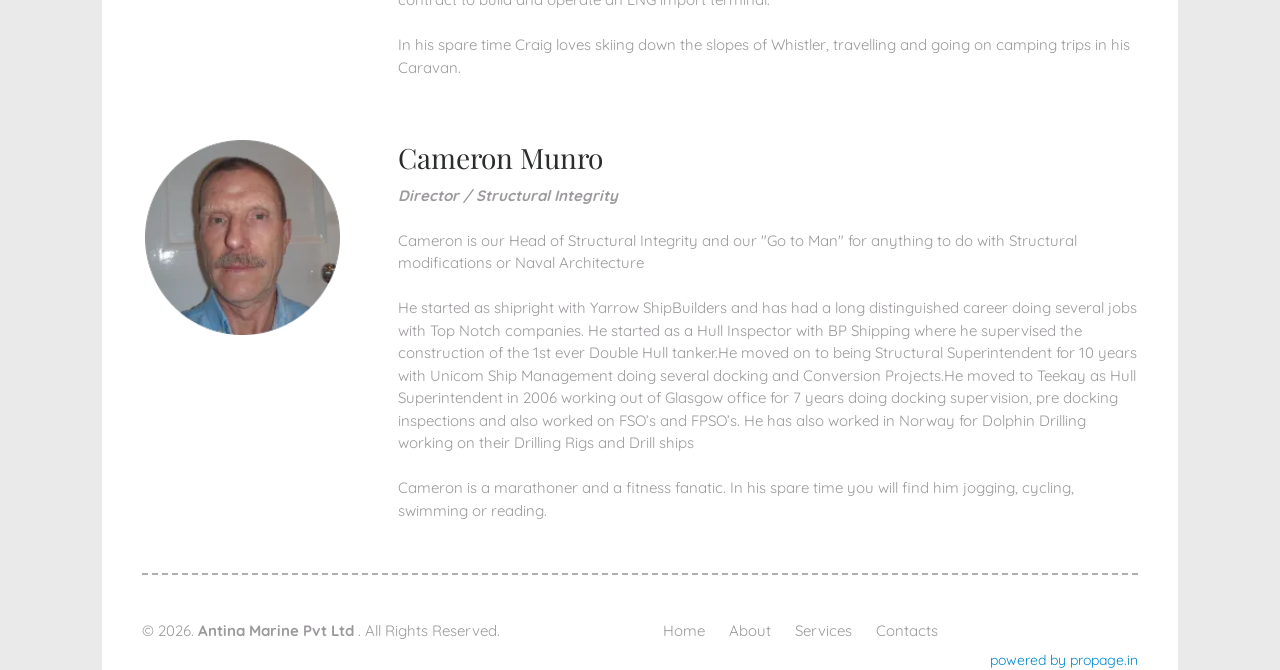
==== commit f82c6b16: "Automated update 2026-03-01T19:26:14.184Z" ====
--- a/about.html
+++ b/about.html
@@ -122,7 +122,7 @@
 </div>
 </div>
 </div>
-<div class="viamagus-component viamagus-section-header viamagus-background" data-bkg-image="imgs/c4e3153aca9840fe7357dd6cff005d27.png" data-component-name="Section Title" id="viamagus_Section_Title_7925">
+<div class="viamagus-component viamagus-section-header viamagus-background" data-bkg-image="imgs/c4e3153aca9840fe7357dd6cff005d27.webp" data-component-name="Section Title" id="viamagus_Section_Title_7925">
 <div class="viamagus-component-bg-colour">
 <div class="viamagus-component-content" style="padding-top: 50px; padding-bottom: 50px">
 <div class="row-fluid">
@@ -220,7 +220,7 @@
 <div class="viamagus-img-txt-split row-fluid">
 <div class="span3 pull-left" style="display: table">
 <div class="img-container" style="text-align: center; vertical-align: top; display: table-cell">
-<img alt="Anoop Jacob" class="featurette-image" data-original="imgs/5256f1551f5f7bd8374dad4b01ec3c94.png" src="imgs/anoop-jacob.webp" style="width: 85%"/>
+<img alt="Anoop Jacob" class="featurette-image" data-original="imgs/5256f1551f5f7bd8374dad4b01ec3c94.webp" src="imgs/anoop-jacob.webp" style="width: 85%"/>
 </div>
 </div>
 <div class="span9 txt-container" style="display: table">
@@ -257,7 +257,7 @@
 <div class="viamagus-img-txt-split row-fluid">
 <div class="span3 pull-left" style="display: table">
 <div class="img-container" style="text-align: center; vertical-align: top; display: table-cell">
-<img alt="Craig Jackson" class="featurette-image" data-original="imgs/15e7ea1697d0b62f54c1bebb8ecf95f2.png" src="imgs/craig-jackson.webp" style="width: 85%"/>
+<img alt="Craig Jackson" class="featurette-image" data-original="imgs/15e7ea1697d0b62f54c1bebb8ecf95f2.webp" src="imgs/craig-jackson.webp" style="width: 85%"/>
 </div>
 </div>
 <div class="span9 txt-container" style="display: table">
@@ -300,7 +300,7 @@
 <div class="viamagus-img-txt-split row-fluid">
 <div class="span3 pull-left" style="display: table">
 <div class="img-container" style="text-align: center; vertical-align: top; display: table-cell">
-<img alt="Cameron Munro" class="featurette-image" data-original="imgs/bb2973952c291de883a58451ae5b2597.png" src="imgs/cameron-munro.webp" style="width: 85%"/>
+<img alt="Cameron Munro" class="featurette-image" data-original="imgs/bb2973952c291de883a58451ae5b2597.webp" src="imgs/cameron-munro.webp" style="width: 85%"/>
 </div>
 </div>
 <div class="span9 txt-container" style="display: table">
